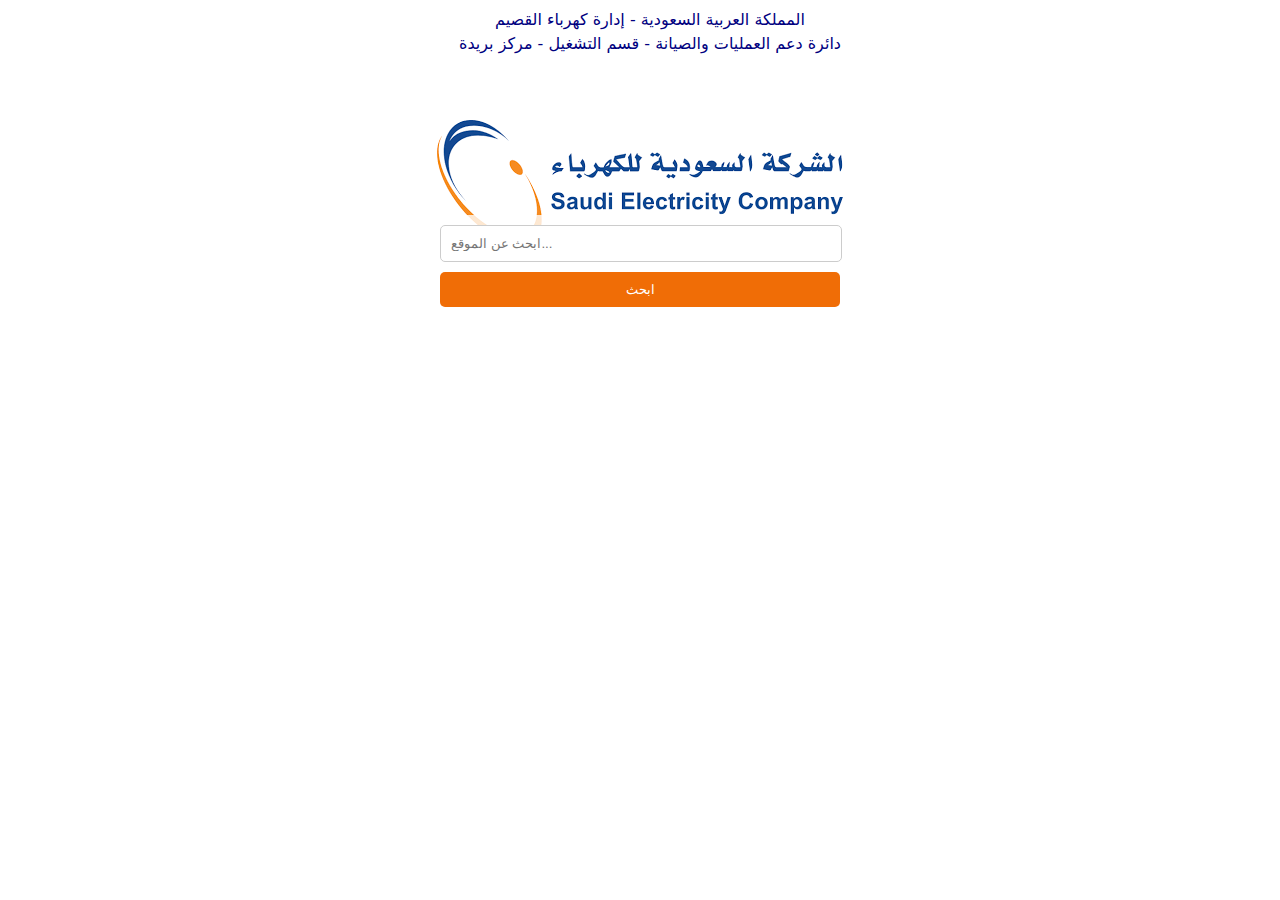
==== index.html @ e0519eaf "Add files via upload" ====
<!DOCTYPE html>
<html lang="en" >
<head>
  <meta charset="UTF-8">
  <title>Untitled</title>
  <link rel="stylesheet" href="./style.css">

</head>
<body>
<!-- partial:index.partial.html -->
<!DOCTYPE html>
<html lang="ar">
<head>
    <meta charset="UTF-8">
    <meta name="viewport" content="width=device-width, initial-scale=1.0">
    <title>صفحتي الرئيسية</title>
    <link rel="stylesheet" href="styles.css">
</head>
<body>
    <div class="header">
        <div>المملكة العربية السعودية - إدارة كهرباء القصيم</div>
        <div>دائرة دعم العمليات والصيانة - قسم التشغيل - مركز بريدة</div>
    </div>
        
    <div class="container">
        <img src="[data-uri]" alt="صورة الشعار">
        <div class="search-box">
            <input type="text" id="searchInput" placeholder="ابحث عن الموقع..." />
            <button onclick="searchWebsite()">ابحث</button>
            <div id="resultsContainer"></div>
        </div>
    </div>
    
    <script src="script.js"></script>
</body>
</html>
<!-- partial -->
  <script  src="./script.js"></script>

</body>
</html>
---- style.css ----
/* تنسيق عام للصفحة */
body {
    font-family: system-ui;
    background-color: white;
    color: black;
    text-align: center;
    margin: 0;
    padding: 0;
}

/* تنسيق النص في الأطراف */
.header {
    background-color: white;
    color: #000080;
    text-align: center;
    padding: 10px;
    position: fixed;
    top: 0;
    width: 100%;
    z-index: 1; /* للتأكد من ظهور النصوص فوق العناصر الأخرى */
    display: flex;
    flex-direction: column; /* لجعل النصوص تظهر بشكل عمودي */
    gap: 5px; /* المسافة بين النصوص */
}

/* تنسيق الحقل والصورة */
.container {
    position: relative;
    text-align: center;
    margin-top: 100px; /* زيادة الهامش لتجنب التداخل مع النصوص العلوية */
    padding: 20px;
}

img {
    max-width: 100%; /* لجعل الصورة متجاوبة */
    height: auto;
}

.search-box {
    position: absolute;
    top: 99%; /* تم تغيير هذه القيمة لتحريك البحث للأسفل */
    left: 50%;
    transform: translate(-50%, -50%);
    background-color: rgba(255, 255, 255, 0.8);
    padding: 10px;
    border-radius: 5px;
    width: 90%; /* لجعلها متجاوبة مع الشاشات الصغيرة */
    max-width: 400px; /* تحديد أقصى عرض */
}

input[type="text"] {
    padding: 10px;
    width: calc(100% - 20px); /* لجعل الحقل متجاوبًا */
    margin-bottom: 10px;
    border: 1px solid #ccc;
    border-radius: 5px;
}

button {
    padding: 10px 20px;
    background-color: #f06d06;
    color: white;
    border: none;
    border-radius: 5px;
    cursor: pointer;
    width: 100%; /* لجعل الزر متجاوبًا */
}

button:hover {
    background-color: #d45a05;
}

/* تحسينات للجوال */
@media (max-width: 600px) {
    .search-box {
        top: 50%; /* تعديل الموضع للجوال */
        width: 80%; /* تقليل العرض على الشاشات الصغيرة */
    }

    .header {
        font-size: 14px; /* تصغير حجم الخط للجوال */
    }
}
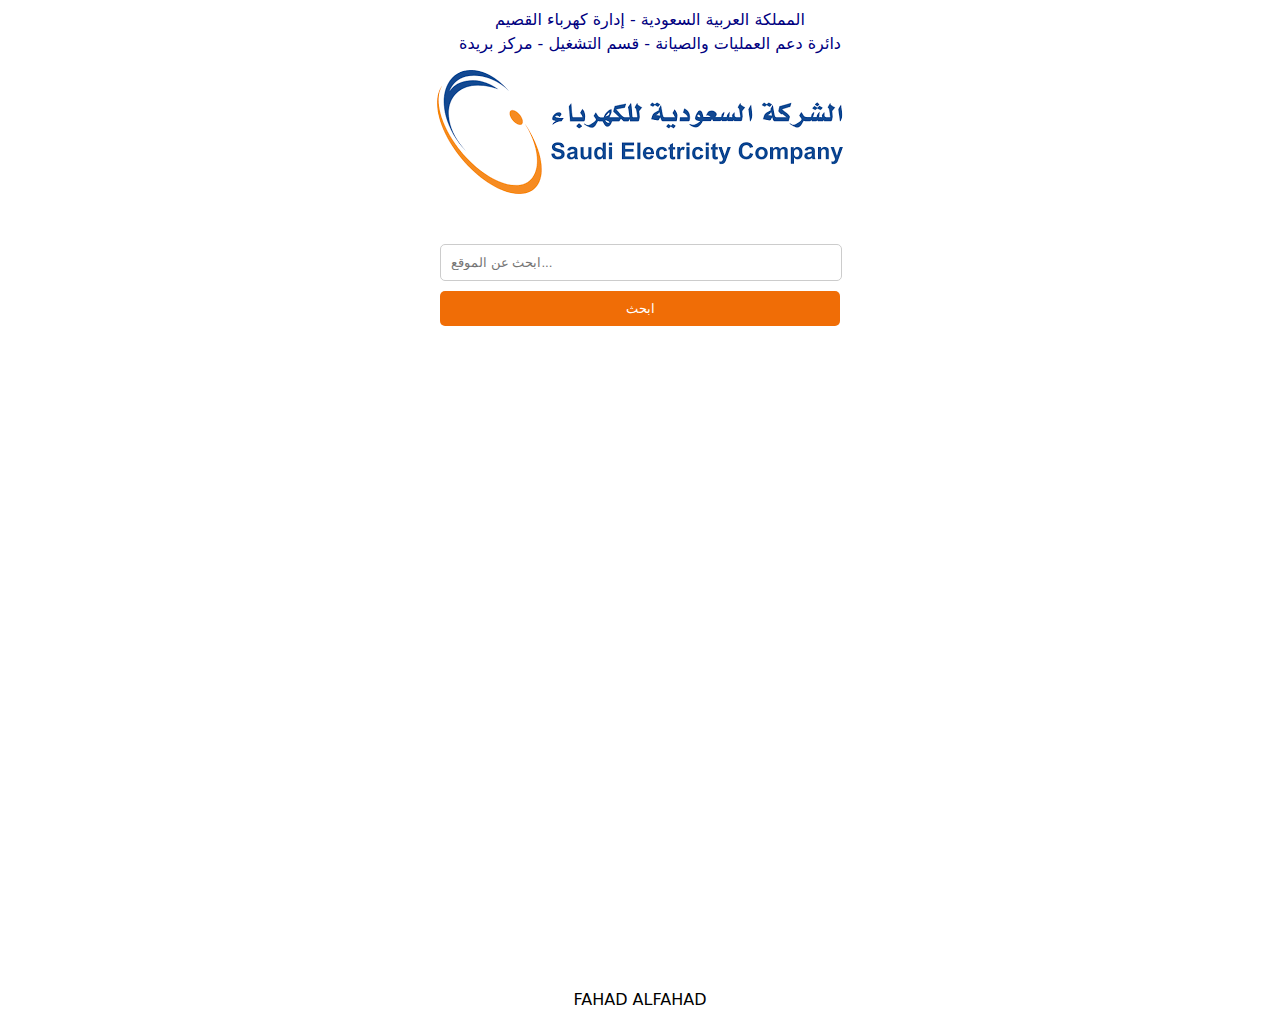
==== commit 2a5d2de0: "Add files via upload" ====
--- a/index.html
+++ b/index.html
@@ -30,6 +30,10 @@
             <div id="resultsContainer"></div>
         </div>
     </div>
+  
+  <footer class="signature">
+    FAHAD ALFAHAD
+</footer>
     
     <script src="script.js"></script>
 </body>
--- a/style.css
+++ b/style.css
@@ -1,4 +1,3 @@
-/* تنسيق عام للصفحة */
 body {
     font-family: system-ui;
     background-color: white;
@@ -8,7 +7,6 @@
     padding: 0;
 }
 
-/* تنسيق النص في الأطراف */
 .header {
     background-color: white;
     color: #000080;
@@ -17,40 +15,41 @@
     position: fixed;
     top: 0;
     width: 100%;
-    z-index: 1; /* للتأكد من ظهور النصوص فوق العناصر الأخرى */
+    z-index: 1;
     display: flex;
-    flex-direction: column; /* لجعل النصوص تظهر بشكل عمودي */
-    gap: 5px; /* المسافة بين النصوص */
+    flex-direction: column;
+    gap: 5px;
 }
 
-/* تنسيق الحقل والصورة */
 .container {
     position: relative;
     text-align: center;
-    margin-top: 100px; /* زيادة الهامش لتجنب التداخل مع النصوص العلوية */
+    margin-top: 50px; /* تقليل الهامش العلوي */
     padding: 20px;
+    min-height: 100vh; /* لجعل العنصر يأخذ ارتفاع الصفحة بالكامل */
 }
 
 img {
     max-width: 100%; /* لجعل الصورة متجاوبة */
     height: auto;
+    margin-bottom: 50px; /* إضافة هامش أسفل الصورة */
 }
 
 .search-box {
     position: absolute;
-    top: 99%; /* تم تغيير هذه القيمة لتحريك البحث للأسفل */
+    top: 25%; /* تحريك البحث للأسفل */
     left: 50%;
     transform: translate(-50%, -50%);
     background-color: rgba(255, 255, 255, 0.8);
     padding: 10px;
     border-radius: 5px;
-    width: 90%; /* لجعلها متجاوبة مع الشاشات الصغيرة */
-    max-width: 400px; /* تحديد أقصى عرض */
+    width: 90%;
+    max-width: 400px;
 }
 
 input[type="text"] {
     padding: 10px;
-    width: calc(100% - 20px); /* لجعل الحقل متجاوبًا */
+    width: calc(100% - 20px);
     margin-bottom: 10px;
     border: 1px solid #ccc;
     border-radius: 5px;
@@ -63,21 +62,33 @@
     border: none;
     border-radius: 5px;
     cursor: pointer;
-    width: 100%; /* لجعل الزر متجاوبًا */
+    width: 100%;
 }
 
 button:hover {
     background-color: #d45a05;
 }
 
-/* تحسينات للجوال */
 @media (max-width: 600px) {
     .search-box {
-        top: 50%; /* تعديل الموضع للجوال */
-        width: 80%; /* تقليل العرض على الشاشات الصغيرة */
+        top: 70%; /* تعديل الموضع للجوال */
+        width: 80%;
     }
-
-    .header {
-        font-size: 14px; /* تصغير حجم الخط للجوال */
+.signature {
+    position: absolute; /* لجعل التوقيع غير ثابت */
+    bottom: 10px; /* المسافة من الأسفل */
+    left: 50%; /* وضع التوقيع في المنتصف أفقيًا */
+    transform: translateX(-50%); /* ضبط المركز بدقة */
+    font-size: 14px;
+    color: #000080; /* لون النص */
+    background-color: rgba(255, 255, 255, 0.8); /* خلفية شبه شفافة */
+    padding: 5px 10px;
+    border-radius: 5px;
+    text-align: center;
+    width: 100%; /* لجعل التوقيع يأخذ العرض الكامل */
+}
+    img {
+        max-width: 90%; /* زيادة حجم الصورة قليلاً على الجوال */
+        margin-bottom: 30px; /* زيادة الهامش أسفل الصورة */
     }
 }